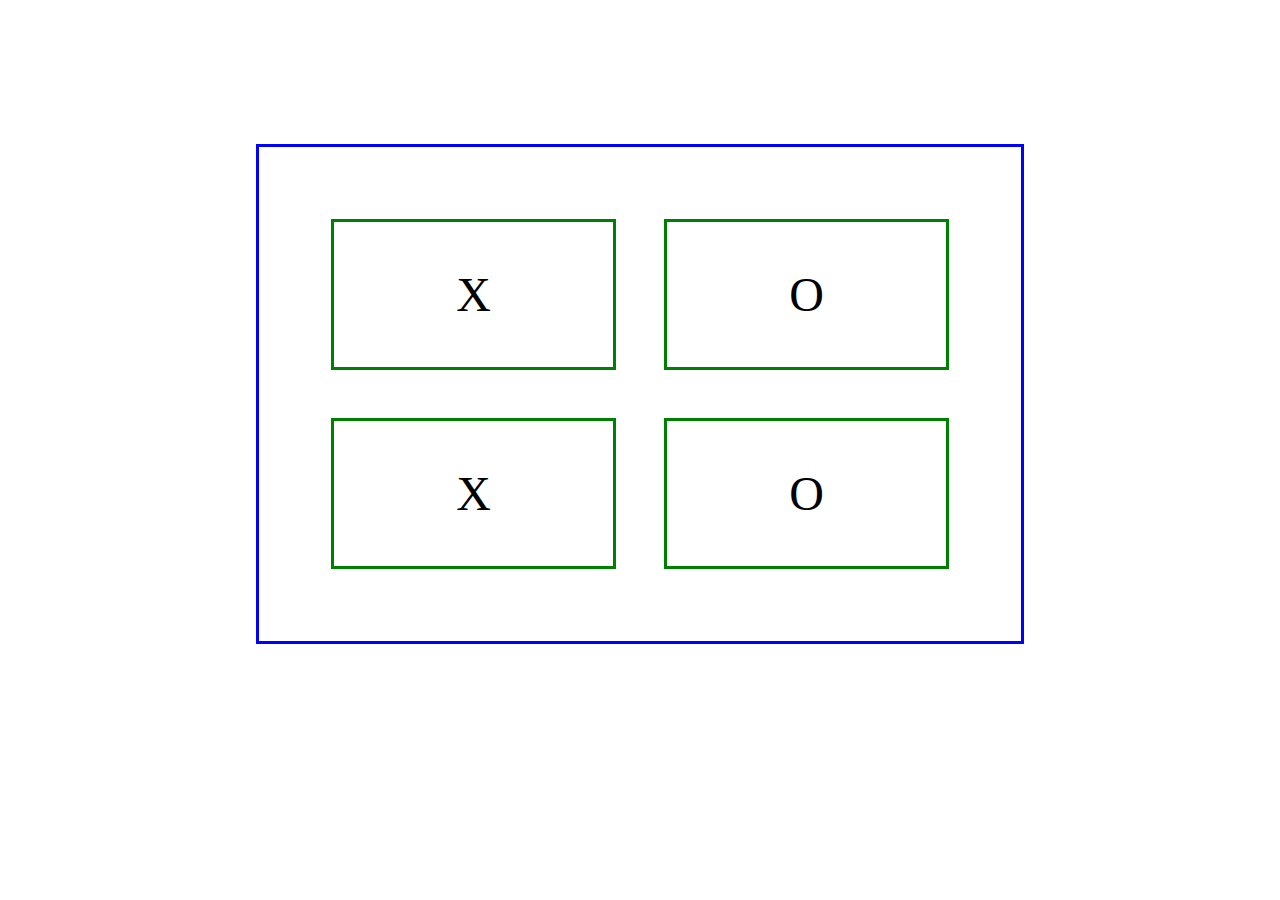
==== Tic_Tac_Toe/index.html @ d6bf0157 "initial commit" ====
<!DOCTYPE html>
<html lang="en">
    <head>
        <meta charset="UTF-8">
        
        <meta name="description" content="Tic-Tac-Toe">
        <meta name="viewport" content="width=device-width, intial-scale=1.0">
        <meta name="author" content="Miguel Correa">

        <link rel="stylesheet" href="normalize.css">
        <link rel="stylesheet" href="index.css">

        <link rel="preconnect" href="https://fonts.googleapis.com">
        <link rel="preconnect" href="https://fonts.gstatic.com" crossorigin>
        <link href="https://fonts.googleapis.com/css2?family=PT+Serif&family=Roboto+Serif&display=swap" rel="stylesheet"> 
    </head>
    <body>

        <section id="board-game" class="game">
            <div id="box" class="box box-lt">X</div>

            <div id="box" class="box box-rt">O</div>

            <div id="box" class="box box-lb">X</div>

            <div id="box" class="box box-rb">O</div>
        </section>


        <script src="index.js"></script>
    </body>
</html>
---- Tic_Tac_Toe/index.css ----
*,
*::before,
*::after{
    box-sizing: border-box;
    margin: 0;
    padding: 0;
}

:root{
    --font-general: 'PT Serif', serif;
    --font-size-general: 3rem;
}

.game{
    margin: 0 auto;
    margin-top: 3em;
    display: grid;
    border: solid;
    border-color: blue;
    max-width: 60%;
    height:500px;
    grid-template-areas: 
    "LT RT" 
    "LB RB";
    padding: 1em;
    font-size: var(--font-size-general);
}

.box-lt{
    grid-area: "LT";
    border: solid;
    border-color: green ;
    display: flex;
    justify-content: center;
    align-items: center;
    margin: 0.5em;
    font-size: var(--font-size-general);
    
    
}

.box-rt{
    grid-area: "RT";
    border: solid;
    border-color: green ;
    display: flex;
    justify-content: center;
    align-items: center;
    margin: 0.5em;
    font-size: var(--font-size-general);
}

.box-lb{
    grid-area: "LB";
    border: solid;
    border-color: green ;
    display: flex;
    justify-content: center;
    align-items: center;
    margin: 0.5em;
    font-size: var(--font-size-general);
}

.box-rb{
    grid-area: "RB";
    border: solid;
    border-color: green ;
    display: flex;
    justify-content: center;
    align-items: center;
    margin: 0.5em;
    font-size: var(--font-size-general);
}
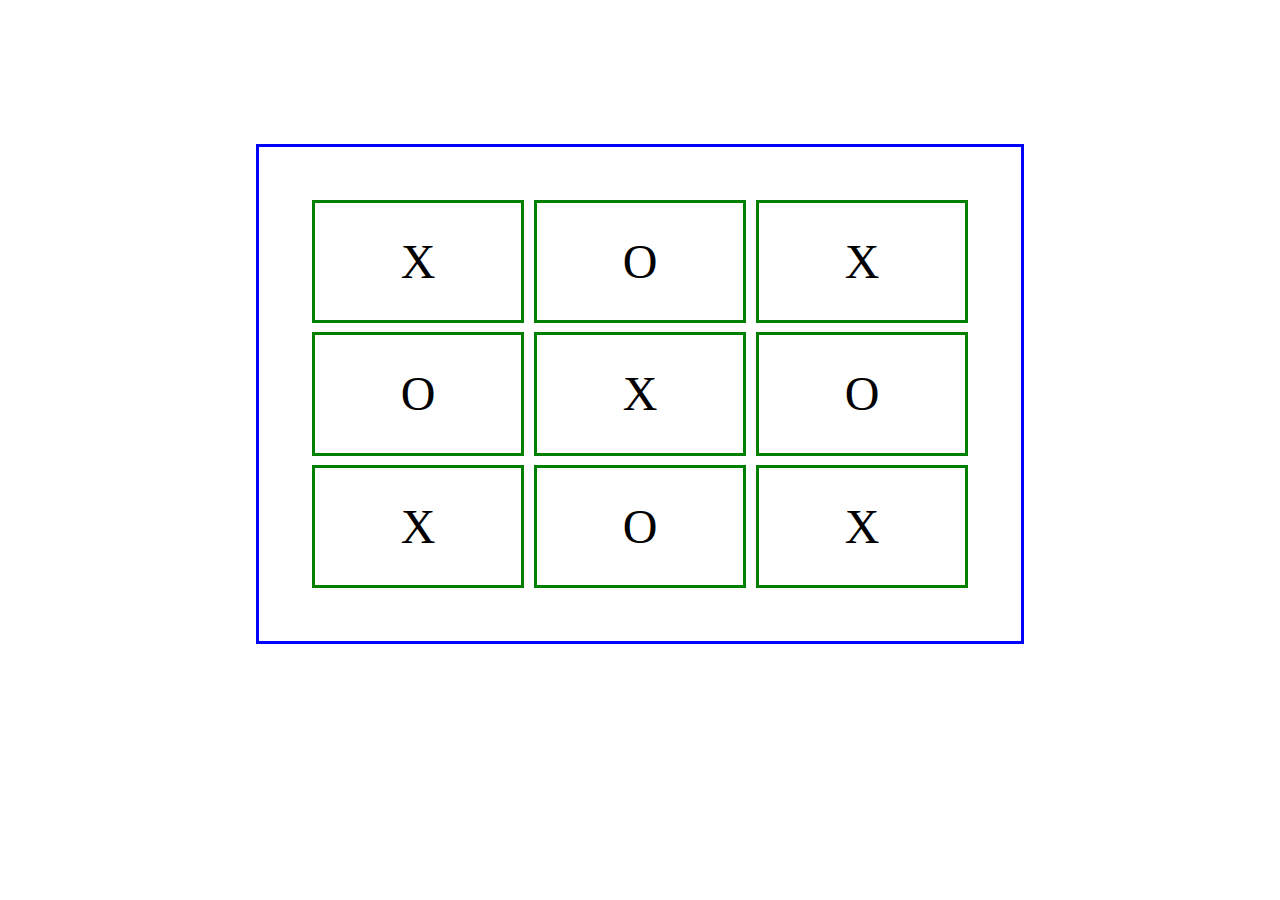
==== commit 2baf9c5f: "fixing the inital set up with proper HTML for the game" ====
--- a/Tic_Tac_Toe/index.html
+++ b/Tic_Tac_Toe/index.html
@@ -19,11 +19,22 @@
         <section id="board-game" class="game">
             <div id="box" class="box box-lt">X</div>
 
-            <div id="box" class="box box-rt">O</div>
+            <div id="box" class="box box-mt">O</div>
+
+            <div id="box" class="box box-rb">X</div>
+
+            <div id="box" class="box box-lm">O</div>
+
+            <div id="box" class="box box-mm">X</div>
+
+            <div id="box" class="box box-rm">O</div>
 
             <div id="box" class="box box-lb">X</div>
 
-            <div id="box" class="box box-rb">O</div>
+            <div id="box" class="box box-mb">O</div>
+
+            <div id="box" class="box box-rb">X</div>
+
         </section>
 
 
--- a/Tic_Tac_Toe/index.css
+++ b/Tic_Tac_Toe/index.css
@@ -21,54 +21,110 @@
     max-width: 60%;
     height:500px;
     grid-template-areas: 
-    "LT RT" 
-    "LB RB";
+    "lt mt rt"
+    "lm mm rm" 
+    "lb mb rb";
     padding: 1em;
     font-size: var(--font-size-general);
 }
 
 .box-lt{
-    grid-area: "LT";
+    grid-area: "lt";
     border: solid;
     border-color: green ;
     display: flex;
     justify-content: center;
     align-items: center;
-    margin: 0.5em;
+    margin: 0.1em;
     font-size: var(--font-size-general);
     
     
 }
 
-.box-rt{
-    grid-area: "RT";
+.box-mt{
+    grid-area: "mt";
     border: solid;
     border-color: green ;
     display: flex;
     justify-content: center;
     align-items: center;
-    margin: 0.5em;
+    margin: 0.1em;
     font-size: var(--font-size-general);
 }
 
-.box-lb{
-    grid-area: "LB";
+.box-rt{
+    grid-area: "rt";
     border: solid;
     border-color: green ;
     display: flex;
     justify-content: center;
     align-items: center;
-    margin: 0.5em;
+    margin: 0.1em;
     font-size: var(--font-size-general);
 }
 
-.box-rb{
-    grid-area: "RB";
+.box-lm{
+    grid-area: "lm";
     border: solid;
     border-color: green ;
     display: flex;
     justify-content: center;
     align-items: center;
-    margin: 0.5em;
+    margin: 0.1em;
+    font-size: var(--font-size-general);
+}
+
+.box-mm{
+    grid-area: "rt";
+    border: solid;
+    border-color: green ;
+    display: flex;
+    justify-content: center;
+    align-items: center;
+    margin: 0.1em;
+    font-size: var(--font-size-general);
+}
+
+.box-rm{
+    grid-area: "lm";
+    border: solid;
+    border-color: green ;
+    display: flex;
+    justify-content: center;
+    align-items: center;
+    margin: 0.1em;
+    font-size: var(--font-size-general);
+}
+
+.box-lb{
+    grid-area: "lm";
+    border: solid;
+    border-color: green ;
+    display: flex;
+    justify-content: center;
+    align-items: center;
+    margin: 0.1em;
+    font-size: var(--font-size-general);
+}
+
+.box-mb{
+    grid-area: "rt";
+    border: solid;
+    border-color: green ;
+    display: flex;
+    justify-content: center;
+    align-items: center;
+    margin: 0.1em;
+    font-size: var(--font-size-general);
+}
+
+.box-rb{
+    grid-area: "lm";
+    border: solid;
+    border-color: green ;
+    display: flex;
+    justify-content: center;
+    align-items: center;
+    margin: 0.1em;
     font-size: var(--font-size-general);
 }